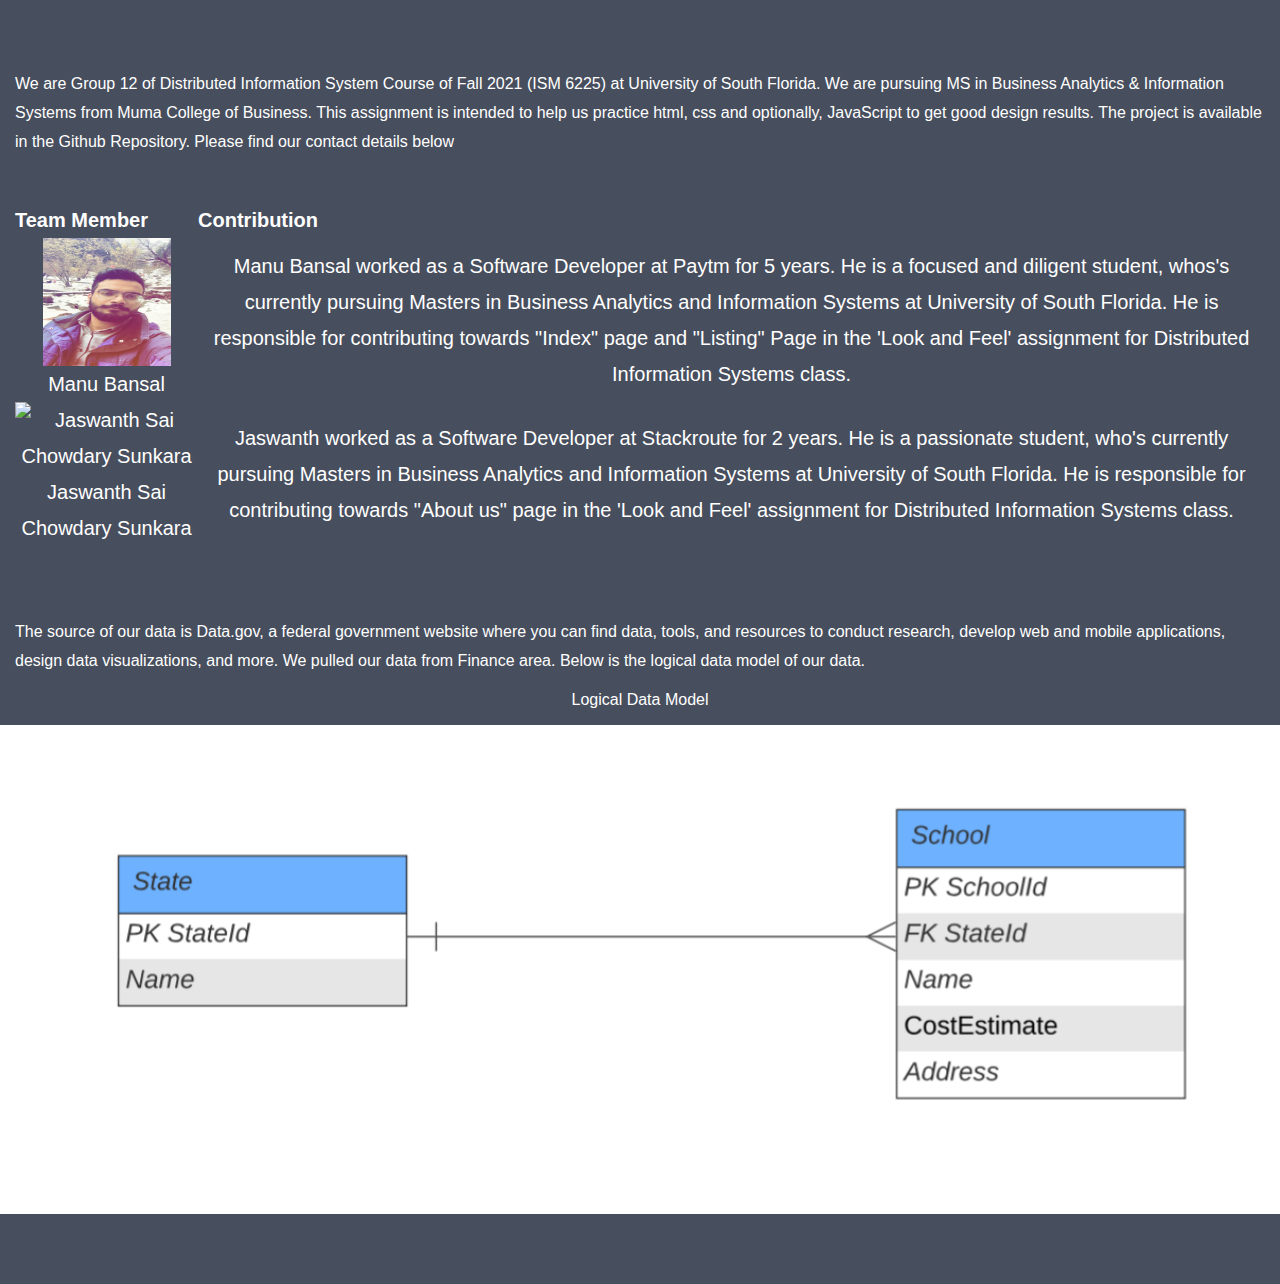
==== AboutUs.html @ e6aae5a4 "changes are made to about us" ====
<!DOCTYPE html>
<html>
<head>
 <meta name="viewport" content="width=device-width, initial-scale=1">
  <link rel="stylesheet" href="https://maxcdn.bootstrapcdn.com/bootstrap/3.4.1/css/bootstrap.min.css">
  <script src="https://ajax.googleapis.com/ajax/libs/jquery/3.5.1/jquery.min.js"></script>
  <script src="https://maxcdn.bootstrapcdn.com/bootstrap/3.4.1/js/bootstrap.min.js"></script>
  <link rel="stylesheet" href="https://www.w3schools.com/w3css/4/w3.css">
  <link rel="stylesheet" type = "text/css" href="css/main.css">
  <link rel="stylesheet" href="https://cdnjs.cloudflare.com/ajax/libs/font-awesome/4.7.0/css/font-awesome.min.css">
    
</head>
<body>
</body>
</html>
<div class="container-fluid bg-2 text-center">
  <!-- <h3>What Am I?</h3>
  <p>Lorem ipsum..</p> -->
  <p align="left">We are Group 12 of Distributed Information System Course of Fall 2021 (ISM 6225) at University of South Florida. We are pursuing MS in Business Analytics & Information Systems from Muma College of Business. This assignment is intended to help us practice html, css and optionally, JavaScript to get good design results. The project is available in the <a href="https://github.com/bansalmanu/Assignment_LookAndFeel">Github Repository</a>. Please find our contact details below </p>
  <br>
  <table id="t01">
      <tr>
          <th>Team Member</th>
          <th>Contribution</th>
      </tr>
      <tr>
          <td>
              <img src="img/manu.jpeg" alt="Manu Bansal" style="width:128px;height:128px;">
              <br>
              Manu Bansal
          </td>
          <td>Manu Bansal worked as a Software Developer at Paytm for 5 years. He is a focused and diligent student, whos's currently pursuing Masters in Business Analytics and Information Systems at University of South Florida. He is responsible for contributing towards "Index" page and "Listing" Page in the 'Look and Feel' assignment for Distributed Information Systems class.

          </td>
      </tr>
      <tr>
          <td>
              <img src="img/jaswanth.jpeg" alt="Jaswanth Sai Chowdary Sunkara" style="width:128px;height:128px;">
              <br>
              Jaswanth Sai Chowdary Sunkara
          </td>
          <td>Jaswanth worked as a Software Developer at Stackroute for 2 years. He is a passionate student, who's currently pursuing Masters in Business Analytics and Information Systems at University of South Florida. He is responsible for contributing towards "About us" page in the 'Look and Feel' assignment for Distributed Information Systems class.</td>
      </tr>
     
  </table>
  <br>
  <br>
  <p align="left">The source of our data is <a href="https://www.data.gov/"> Data.gov</a>, a federal government website where you can find data, tools, and resources to conduct research, develop web and mobile applications, design data visualizations, and more. We pulled our data from Finance area. Below is the logical data model of our data.</p>
  <div class="row">
      <div class="column">
          <p>Logical Data Model</p>
          <img src="img/databasemodel.PNG" alt="Logical Data Model" style="width:100%" border="1">
      </div>
  </div>
</div>

</body>
</html>
---- css/main.css ----
/**
Sample css code
*/
/* Set height to 100% for body and html to enable the background image to cover the whole page: */
body {
  font: 20px "Montserrat", sans-serif;
  line-height: 1.8;
  color: #f5f6f7;
}



p {font-size: 16px;}

html {
  height: 100%;
}

.footer {
    position: fixed;
    height: 100px;
    bottom: 0;
    width: 100%;
}
/*Set background image*/
.container {
  background-image: url('https://doc-10-ao-docs.googleusercontent.com/docs/securesc/ha0ro937gcuc7l7deffksulhg5h7mbp1/r085o9ungppbiokopob2sfbekae4uqbb/1537920000000/14802840322886517493/*/110cT8sl-pOiHGgj9yToPkAqAzrr-RNfb');
  height: 100%;
  background-position: center;
  background-size: cover;
}

/* Position text in the middle */
.middle {
  position: absolute;
  color: beige;
  top: 70%;
  left: 39%;
  text-align: center;
  font-size: 25px;
}

/*Set circle in unordered list*/
.middle ul {
  list-style-type: circle;
}

/*Set text inside li tag to left*/
.middle ul li {
  text-align: left !important;
}

/*Set text color for a tag inside middle class and ul>li element*/
.middle ul li a {
  color: beige;
}

/*Change text color and decoration for a tags inside middle class and ul>li element*/
.middle ul li a:hover {
  color: red;
  text-decoration: none;
}

.container-fluid {
  padding-top: 70px;
  padding-bottom: 70px;
}

.navbar {
  padding-top: 15px;
  padding-bottom: 15px;
  border: 0;
  border-radius: 0;
  margin-bottom: 0;
  font-size: 12px;
  letter-spacing: 5px;
}
.navbar-footer {
  padding-top: 0;
  padding-bottom: 0;
  border: 0;
  border-radius: 0;
  margin-bottom: 0;
  font-size: 12px;
  letter-spacing: 5px;
}


.navbar-nav li a:hover {
  color: #1abc9c !important;
}

.bg-1 {
    background-image: url('../img/giphy_1.gif');
    background-repeat: no-repeat,repeat;
    background-size: cover;
    background-position: center;
    background-color: #cccccc;
    height: 90vh;
    width: 100vw;
    opacity: 0.7;
}



.bg-2 {
    background-color: #474e5d; /* Dark Blue */
    color: #ffffff;
}

.bg-3 {
    background-color: #ffffff; /* White */
    color: #555555;
}
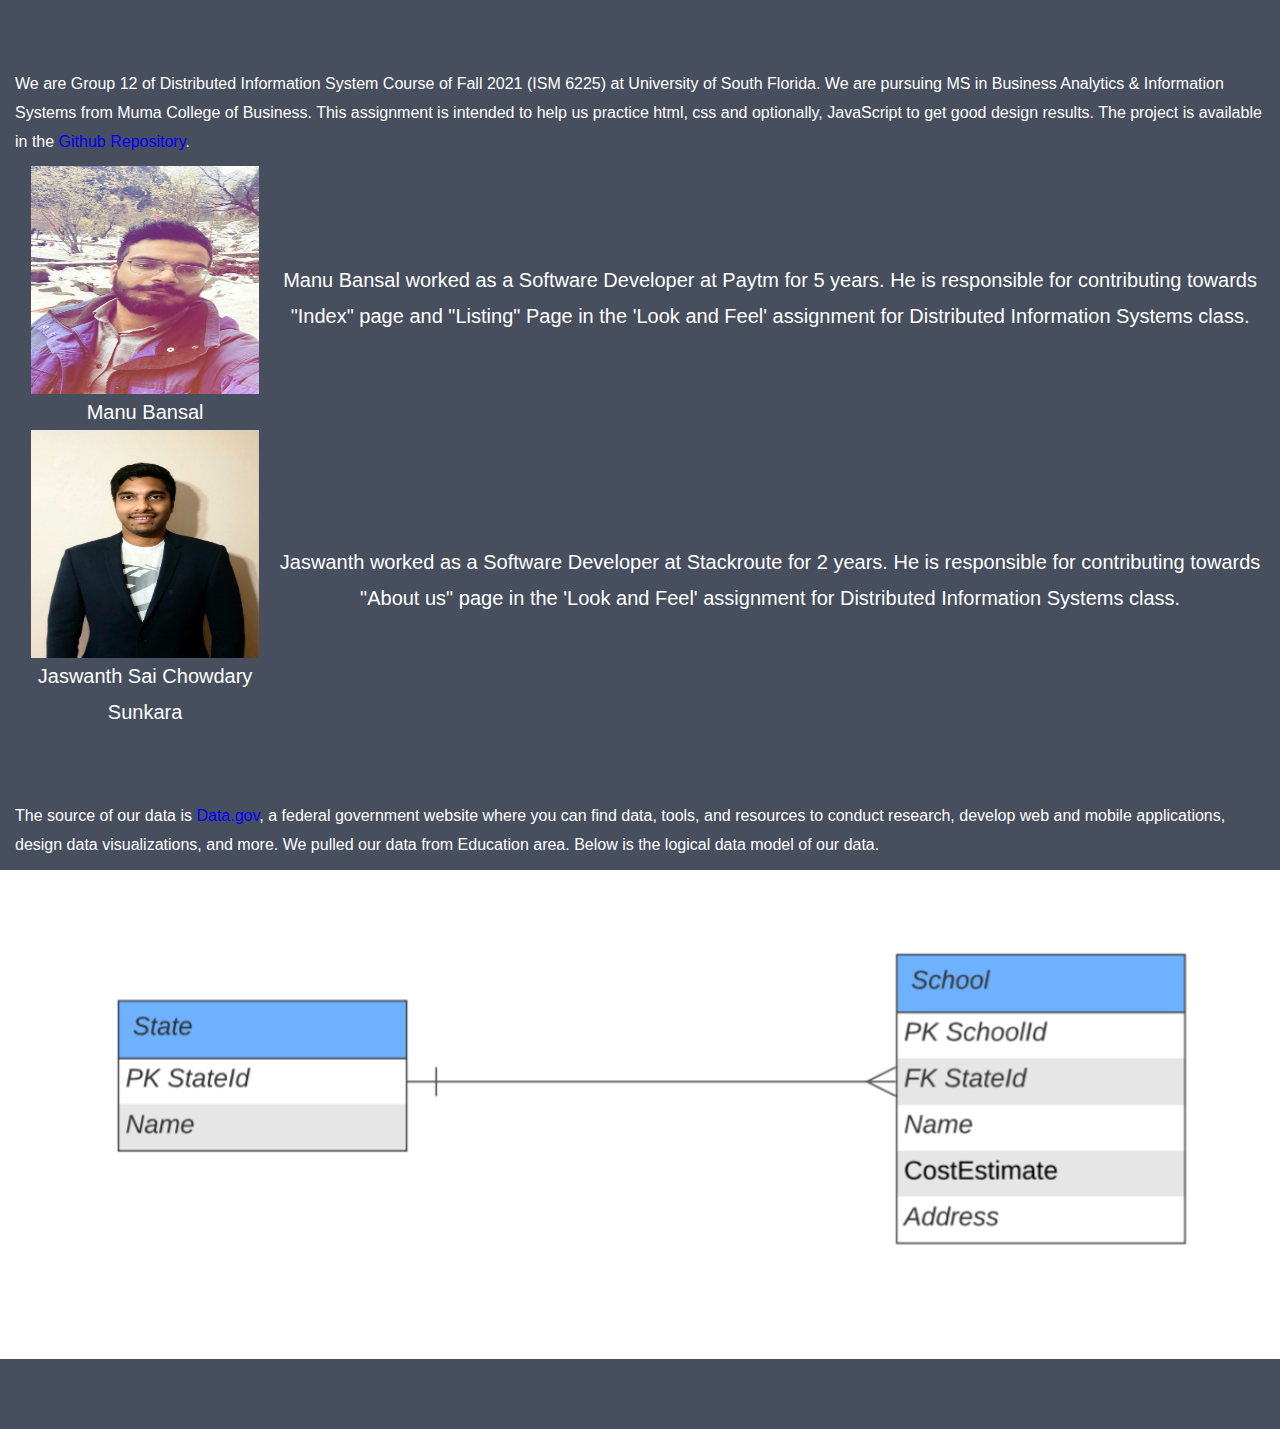
==== commit f68cb510: "updated about us page" ====
--- a/AboutUs.html
+++ b/AboutUs.html
@@ -12,44 +12,37 @@
     
 </head>
 <body>
-</body>
 </html>
 <div class="container-fluid bg-2 text-center">
   <!-- <h3>What Am I?</h3>
   <p>Lorem ipsum..</p> -->
-  <p align="left">We are Group 12 of Distributed Information System Course of Fall 2021 (ISM 6225) at University of South Florida. We are pursuing MS in Business Analytics & Information Systems from Muma College of Business. This assignment is intended to help us practice html, css and optionally, JavaScript to get good design results. The project is available in the <a href="https://github.com/bansalmanu/Assignment_LookAndFeel">Github Repository</a>. Please find our contact details below </p>
+  <p align="left">We are Group 12 of Distributed Information System Course of Fall 2021 (ISM 6225) at University of South Florida. We are pursuing MS in Business Analytics & Information Systems from Muma College of Business. This assignment is intended to help us practice html, css and optionally, JavaScript to get good design results. The project is available in the <a style="color: blue;" href="https://github.com/bansalmanu/Assignment_LookAndFeel">Github Repository</a>.
   <br>
   <table id="t01">
-      <tr>
-          <th>Team Member</th>
-          <th>Contribution</th>
-      </tr>
-      <tr>
+      
           <td>
-              <img src="img/manu.jpeg" alt="Manu Bansal" style="width:128px;height:128px;">
+              <img src="img/manu.jpeg" alt="Manu Bansal" style="width:228px;height:228px;">
               <br>
               Manu Bansal
           </td>
-          <td>Manu Bansal worked as a Software Developer at Paytm for 5 years. He is a focused and diligent student, whos's currently pursuing Masters in Business Analytics and Information Systems at University of South Florida. He is responsible for contributing towards "Index" page and "Listing" Page in the 'Look and Feel' assignment for Distributed Information Systems class.
-
+          <td>Manu Bansal worked as a Software Developer at Paytm for 5 years. He is responsible for contributing towards "Index" page and "Listing" Page in the 'Look and Feel' assignment for Distributed Information Systems class.
           </td>
       </tr>
       <tr>
           <td>
-              <img src="img/jaswanth.jpeg" alt="Jaswanth Sai Chowdary Sunkara" style="width:128px;height:128px;">
+              <img src="img/jaswanth.jpeg" alt="Jaswanth Sai Chowdary Sunkara" style="width:228px;height:228px;">
               <br>
               Jaswanth Sai Chowdary Sunkara
           </td>
-          <td>Jaswanth worked as a Software Developer at Stackroute for 2 years. He is a passionate student, who's currently pursuing Masters in Business Analytics and Information Systems at University of South Florida. He is responsible for contributing towards "About us" page in the 'Look and Feel' assignment for Distributed Information Systems class.</td>
+          <td>Jaswanth worked as a Software Developer at Stackroute for 2 years. He is responsible for contributing towards "About us" page in the 'Look and Feel' assignment for Distributed Information Systems class.</td>
       </tr>
      
   </table>
   <br>
   <br>
-  <p align="left">The source of our data is <a href="https://www.data.gov/"> Data.gov</a>, a federal government website where you can find data, tools, and resources to conduct research, develop web and mobile applications, design data visualizations, and more. We pulled our data from Finance area. Below is the logical data model of our data.</p>
+  <p align="left">The source of our data is <a style="color: blue;" href="https://www.data.gov/"> Data.gov</a>, a federal government website where you can find data, tools, and resources to conduct research, develop web and mobile applications, design data visualizations, and more. We pulled our data from Education area. Below is the logical data model of our data.</p>
   <div class="row">
       <div class="column">
-          <p>Logical Data Model</p>
           <img src="img/databasemodel.PNG" alt="Logical Data Model" style="width:100%" border="1">
       </div>
   </div>
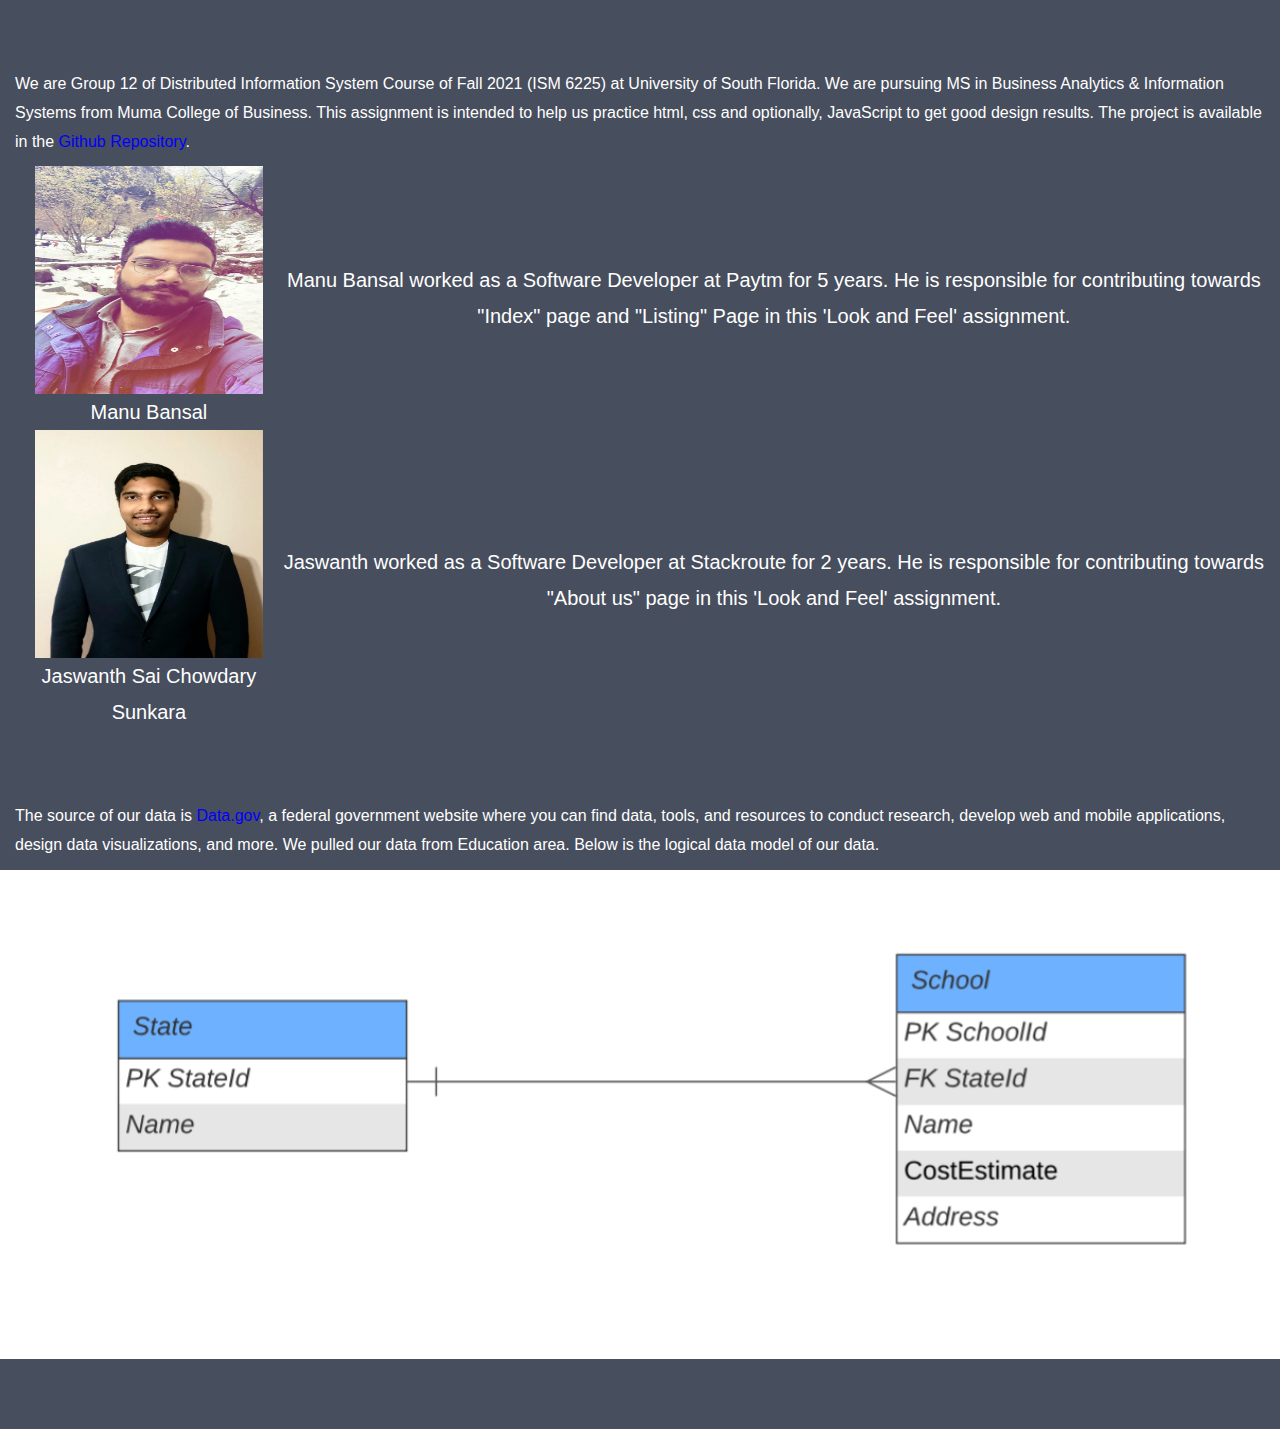
==== commit 9a2bcbb6: "updated aboutus" ====
--- a/AboutUs.html
+++ b/AboutUs.html
@@ -14,18 +14,15 @@
 <body>
 </html>
 <div class="container-fluid bg-2 text-center">
-  <!-- <h3>What Am I?</h3>
-  <p>Lorem ipsum..</p> -->
   <p align="left">We are Group 12 of Distributed Information System Course of Fall 2021 (ISM 6225) at University of South Florida. We are pursuing MS in Business Analytics & Information Systems from Muma College of Business. This assignment is intended to help us practice html, css and optionally, JavaScript to get good design results. The project is available in the <a style="color: blue;" href="https://github.com/bansalmanu/Assignment_LookAndFeel">Github Repository</a>.
   <br>
-  <table id="t01">
-      
+  <table>
           <td>
               <img src="img/manu.jpeg" alt="Manu Bansal" style="width:228px;height:228px;">
               <br>
               Manu Bansal
           </td>
-          <td>Manu Bansal worked as a Software Developer at Paytm for 5 years. He is responsible for contributing towards "Index" page and "Listing" Page in the 'Look and Feel' assignment for Distributed Information Systems class.
+          <td>Manu Bansal worked as a Software Developer at Paytm for 5 years. He is responsible for contributing towards "Index" page and "Listing" Page in this 'Look and Feel' assignment.
           </td>
       </tr>
       <tr>
@@ -34,7 +31,7 @@
               <br>
               Jaswanth Sai Chowdary Sunkara
           </td>
-          <td>Jaswanth worked as a Software Developer at Stackroute for 2 years. He is responsible for contributing towards "About us" page in the 'Look and Feel' assignment for Distributed Information Systems class.</td>
+          <td>Jaswanth worked as a Software Developer at Stackroute for 2 years. He is responsible for contributing towards "About us" page in this 'Look and Feel' assignment.</td>
       </tr>
      
   </table>
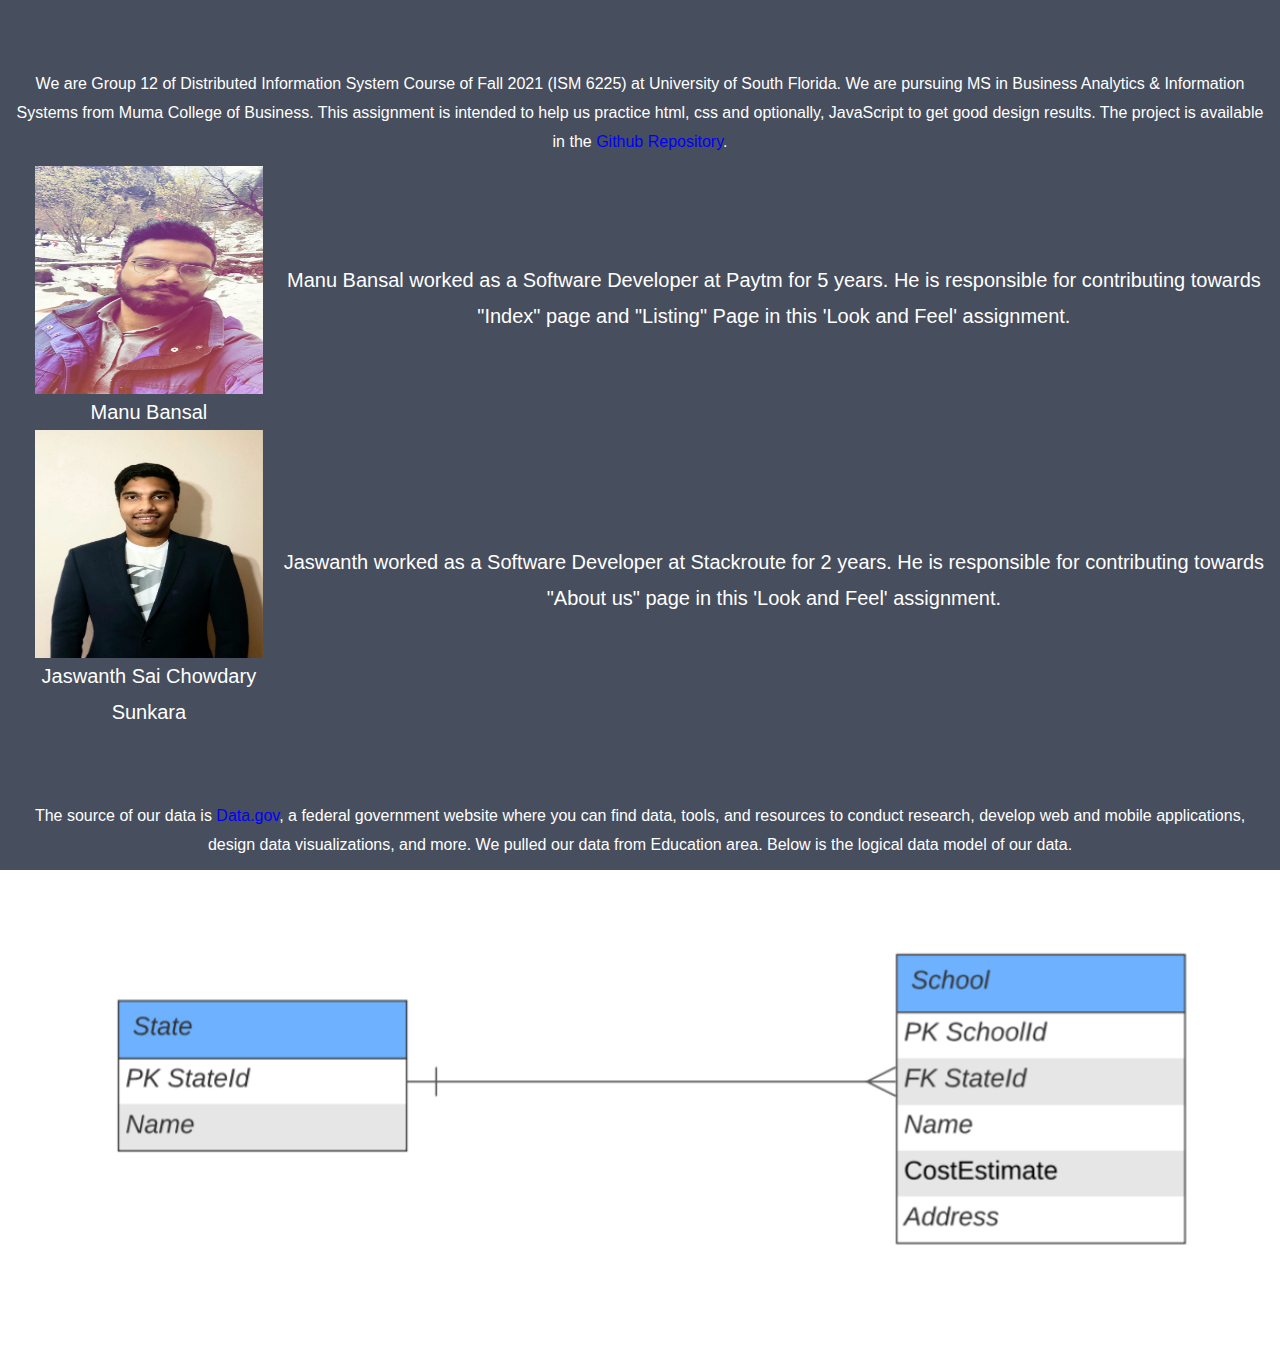
==== commit ae89b796: "changes made in css" ====
--- a/AboutUs.html
+++ b/AboutUs.html
@@ -12,9 +12,8 @@
     
 </head>
 <body>
-</html>
-<div class="container-fluid bg-2 text-center">
-  <p align="left">We are Group 12 of Distributed Information System Course of Fall 2021 (ISM 6225) at University of South Florida. We are pursuing MS in Business Analytics & Information Systems from Muma College of Business. This assignment is intended to help us practice html, css and optionally, JavaScript to get good design results. The project is available in the <a style="color: blue;" href="https://github.com/bansalmanu/Assignment_LookAndFeel">Github Repository</a>.
+<div class="container-fluid bg-2 text-center ">
+  <p>We are Group 12 of Distributed Information System Course of Fall 2021 (ISM 6225) at University of South Florida. We are pursuing MS in Business Analytics & Information Systems from Muma College of Business. This assignment is intended to help us practice html, css and optionally, JavaScript to get good design results. The project is available in the <a style="color: blue;" href="https://github.com/bansalmanu/Assignment_LookAndFeel">Github Repository</a>.
   <br>
   <table>
           <td>
@@ -37,10 +36,10 @@
   </table>
   <br>
   <br>
-  <p align="left">The source of our data is <a style="color: blue;" href="https://www.data.gov/"> Data.gov</a>, a federal government website where you can find data, tools, and resources to conduct research, develop web and mobile applications, design data visualizations, and more. We pulled our data from Education area. Below is the logical data model of our data.</p>
+  <p >The source of our data is <a style="color: blue;" href="https://www.data.gov/"> Data.gov</a>, a federal government website where you can find data, tools, and resources to conduct research, develop web and mobile applications, design data visualizations, and more. We pulled our data from Education area. Below is the logical data model of our data.</p>
   <div class="row">
       <div class="column">
-          <img src="img/databasemodel.PNG" alt="Logical Data Model" style="width:100%" border="1">
+          <img src="img/databasemodel.PNG" alt="Logical Data Model" style="width:100%" >
       </div>
   </div>
 </div>
--- a/css/main.css
+++ b/css/main.css
@@ -18,7 +18,7 @@
 
 .footer {
     position: fixed;
-    height: 100px;
+    /* height: 100px; */
     bottom: 0;
     width: 100%;
 }
@@ -63,7 +63,7 @@
 
 .container-fluid {
   padding-top: 70px;
-  padding-bottom: 70px;
+  /* padding-bottom: 70px; */
 }
 
 .navbar {
@@ -96,7 +96,7 @@
     background-size: cover;
     background-position: center;
     background-color: #cccccc;
-    height: 90vh;
+    height: 100vh;
     width: 100vw;
     opacity: 0.7;
 }
@@ -106,6 +106,7 @@
 .bg-2 {
     background-color: #474e5d; /* Dark Blue */
     color: #ffffff;
+    
 }
 
 .bg-3 {
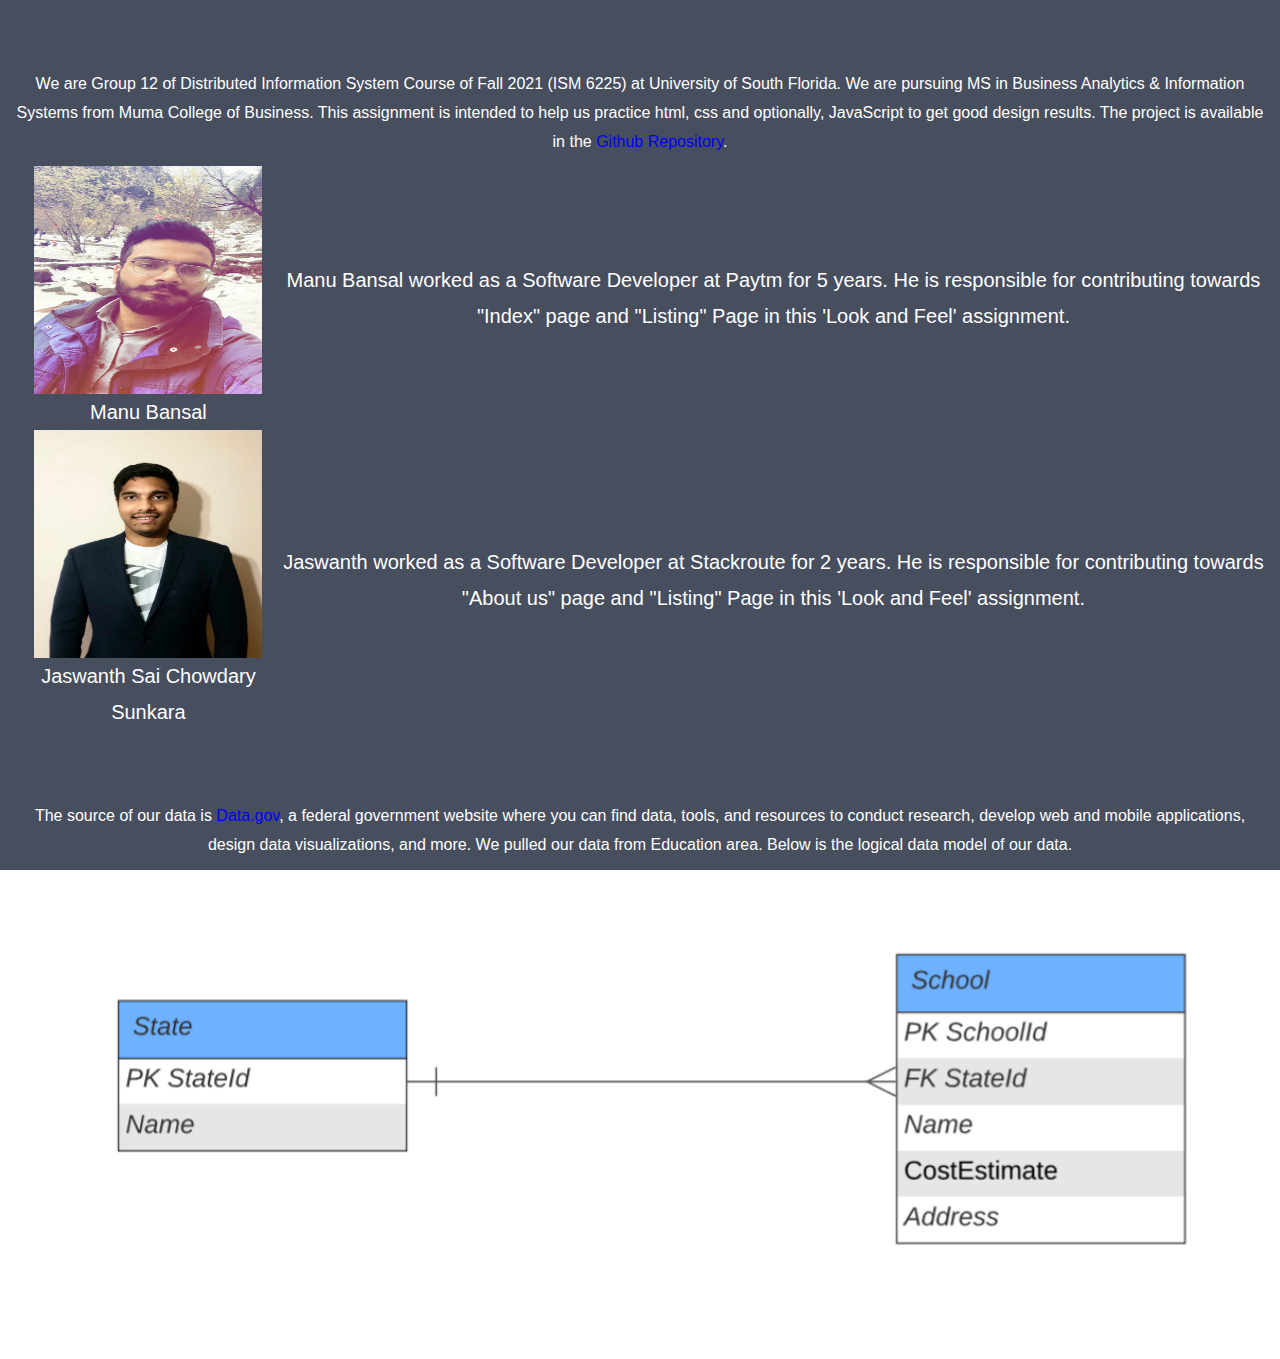
==== commit f899776d: "final commit after changes in about us" ====
--- a/AboutUs.html
+++ b/AboutUs.html
@@ -30,7 +30,7 @@
               <br>
               Jaswanth Sai Chowdary Sunkara
           </td>
-          <td>Jaswanth worked as a Software Developer at Stackroute for 2 years. He is responsible for contributing towards "About us" page in this 'Look and Feel' assignment.</td>
+          <td>Jaswanth worked as a Software Developer at Stackroute for 2 years. He is responsible for contributing towards "About us" page and "Listing" Page in this 'Look and Feel' assignment.</td>
       </tr>
      
   </table>
